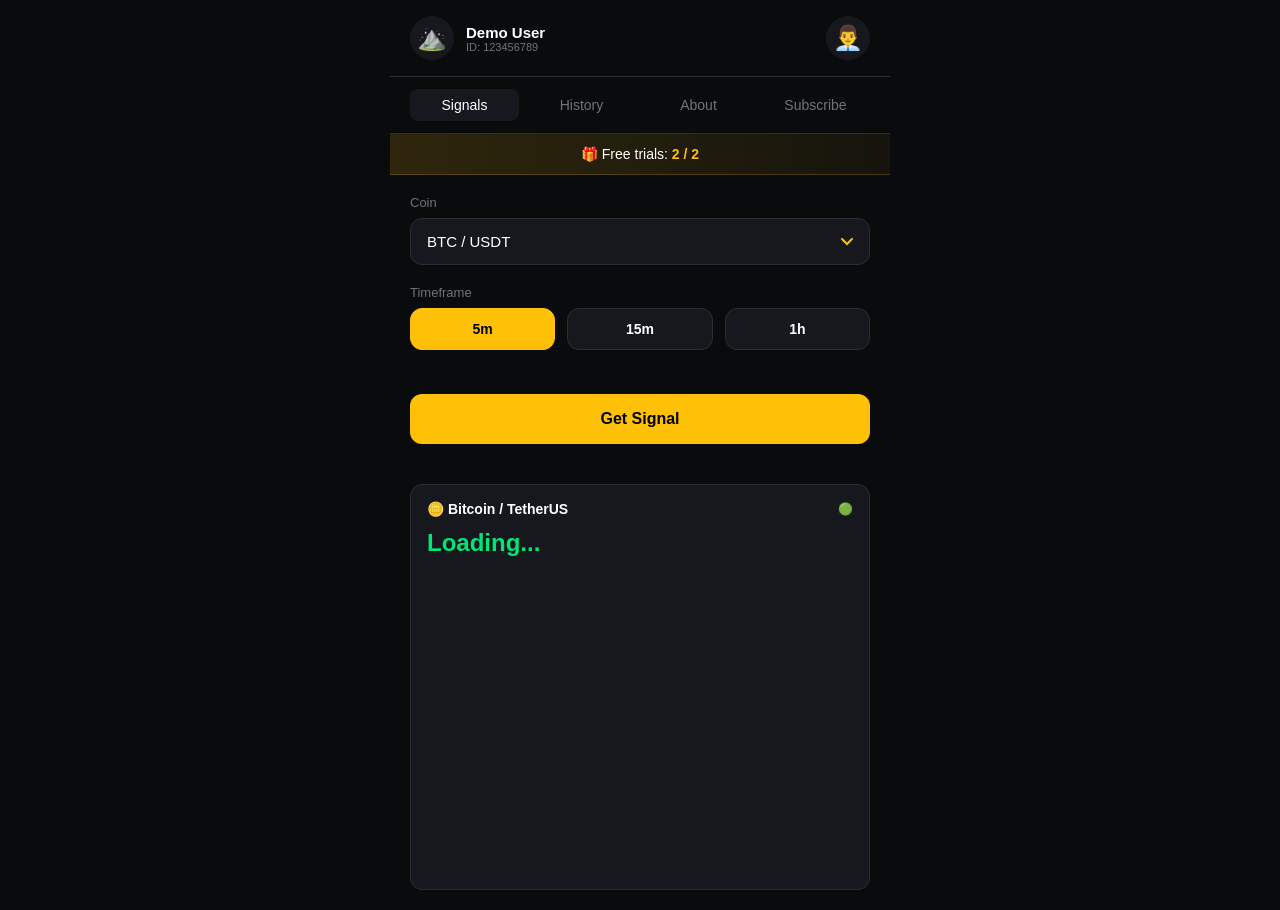
==== crypto_ai_bot/webapp/index.html @ 38aa9d79 "Initial commit: Alpina Signal - AI crypto prediction Telegram Mini App - Transformer neural network " ====
<!DOCTYPE html>
<html lang="en">
<head>
    <meta charset="UTF-8">
    <meta name="viewport" content="width=device-width, initial-scale=1.0, viewport-fit=cover, user-scalable=no">
    <title>Alpina Signal</title>
    <link rel="stylesheet" href="/webapp/style.css">
    <script src="https://telegram.org/js/telegram-web-app.js"></script>
    <!-- TradingView Widget -->
    <script type="text/javascript" src="https://s3.tradingview.com/tv.js"></script>
</head>
<body>
    <div class="app">
        <!-- Header -->
        <header class="header">
            <div class="user-info">
                <div class="avatar">⛰️</div>
                <div class="user-details">
                    <div class="username" id="username">Loading...</div>
                    <div class="user-id">ID: <span id="userId">...</span></div>
                </div>
            </div>
            <button class="support-btn" id="supportBtn" onclick="openSupport()">
                👨‍💼
            </button>
        </header>

        <!-- Navigation -->
        <nav class="nav">
            <button class="nav-btn active" onclick="showSignalsTab()">Signals</button>
            <button class="nav-btn" onclick="showHistoryTab()">History</button>
            <button class="nav-btn" onclick="showAboutTab()">About</button>
            <button class="nav-btn" onclick="showSubscriptionModal()">Subscribe</button>
            <button class="nav-btn" id="adminBtn" style="display: none;" onclick="showAdminTab()">👑 Admin</button>
        </nav>

        <!-- Free Attempts Banner -->
        <div class="attempts-banner">
            <span>🎁 Free trials: <strong id="attemptsCount">2 / 2</strong></span>
        </div>

        <!-- Main Content -->
        <div class="content" id="signalsContent">
            <!-- Coin Selection -->
            <div class="form-group">
                <label>Coin</label>
                <select class="select-input" id="coinSelect">
                    <option value="BTCUSDT">BTC / USDT</option>
                    <option value="ETHUSDT">ETH / USDT</option>
                    <option value="SOLUSDT">SOL / USDT</option>
                    <option value="BNBUSDT">BNB / USDT</option>
                    <option value="XRPUSDT">XRP / USDT</option>
                    <option value="ADAUSDT">ADA / USDT</option>
                    <option value="AVAXUSDT">AVAX / USDT</option>
                    <option value="LINKUSDT">LINK / USDT</option>
                    <option value="DOTUSDT">DOT / USDT</option>
                    <option value="MATICUSDT">MATIC / USDT</option>
                    <option value="LTCUSDT">LTC / USDT</option>
                    <option value="OPUSDT">OP / USDT</option>
                    <option value="ARBUSDT">ARB / USDT</option>
                    <option value="DOGEUSDT">DOGE / USDT</option>
                    <option value="TRXUSDT">TRX / USDT</option>
                </select>
            </div>

            <!-- Timeframe -->
            <div class="form-group">
                <label>Timeframe</label>
                <div class="btn-group">
                    <button class="time-btn active" data-time="5">5m</button>
                    <button class="time-btn" data-time="15">15m</button>
                    <button class="time-btn" data-time="60">1h</button>
                </div>
            </div>

            <!-- Get Signal Button -->
            <button class="signal-btn" id="signalBtn">Get Signal</button>

            <!-- Result Box -->
            <div class="result-box" id="resultBox" style="display: none;">
                <div class="result-icon" id="resultIcon">⚠️</div>
                <div class="result-text" id="resultText">Server error.</div>
                <div class="result-subtext" id="resultSubtext">Please try again in a few seconds.</div>

                <!-- Stop Loss & Take Profit -->
                <div id="slTpBox" style="display: none; margin-top: 16px; padding-top: 16px; border-top: 1px solid var(--border);">
                    <div style="display: flex; justify-content: space-between; margin-bottom: 8px;">
                        <div style="flex: 1; text-align: left;">
                            <div style="font-size: 11px; color: var(--text-muted); margin-bottom: 4px;">🛑 Stop Loss</div>
                            <div id="stopLoss" style="font-size: 14px; font-weight: 600; color: var(--error);">$0.00</div>
                        </div>
                        <div style="flex: 1; text-align: right;">
                            <div style="font-size: 11px; color: var(--text-muted); margin-bottom: 4px;">🎯 Take Profit</div>
                            <div id="takeProfit" style="font-size: 14px; font-weight: 600; color: var(--success);">$0.00</div>
                        </div>
                    </div>
                    <div style="font-size: 11px; color: var(--text-muted); margin-top: 8px;">
                        Entry: <span id="entryPrice" style="color: var(--yellow);">$0.00</span>
                    </div>
                </div>
            </div>

            <!-- Chart -->
            <div class="chart-box">
                <div class="chart-header">
                    <span class="chart-title" id="chartTitle">🪙 Bitcoin / TetherUS</span>
                    <span class="chart-status">🟢</span>
                </div>
                <div class="chart-price" id="chartPrice">Loading...</div>
                <!-- TradingView Widget Container -->
                <div id="tradingview_chart"></div>
            </div>
        </div>

        <!-- Subscription Modal -->
        <div class="modal" id="subscriptionModal">
            <div class="modal-backdrop" onclick="closeModal()"></div>
            <div class="modal-box">
                <button class="modal-close" onclick="closeModal()">✕</button>

                <!-- Step 1: Choose Plan -->
                <div id="planStep">
                    <h2>🔒 Subscribe to Continue</h2>
                    <p class="modal-desc">You've used all <strong>2 free attempts</strong>!</p>
                    <p class="modal-desc">Choose your plan:</p>

                    <div class="plans">
                        <div class="plan">
                            <div class="plan-name">Basic</div>
                            <div class="plan-price">$14.99<span>/month</span></div>
                            <div class="plan-features">
                                ✓ 3 coins<br>
                                ✓ Unlimited signals<br>
                                ✓ All timeframes
                            </div>
                            <button class="plan-btn" onclick="selectPlan('basic', 14.99)">Subscribe</button>
                        </div>

                        <div class="plan featured">
                            <div class="plan-badge">🔥 Popular</div>
                            <div class="plan-name">Pro</div>
                            <div class="plan-price">$24.99<span>/month</span></div>
                            <div class="plan-features">
                                ✓ 7 coins<br>
                                ✓ Unlimited signals<br>
                                ✓ Priority support<br>
                                <strong style="color: #ffd700;">🔔 Telegram alerts (>70%)</strong>
                            </div>
                            <button class="plan-btn" onclick="selectPlan('pro', 24.99)">Subscribe</button>
                        </div>

                        <div class="plan">
                            <div class="plan-name">Premium</div>
                            <div class="plan-price">$49.99<span>/month</span></div>
                            <div class="plan-features">
                                ✓ All 15 coins<br>
                                ✓ Unlimited signals<br>
                                ✓ VIP support<br>
                                <strong style="color: #ffd700;">🔔 Telegram alerts (>70%)</strong>
                            </div>
                            <button class="plan-btn" onclick="selectPlan('premium', 49.99)">Subscribe</button>
                        </div>
                    </div>
                </div>

                <!-- Step 2: Payment Info (Hidden initially) -->
                <div id="paymentStep" style="display: none;">
                    <h2>💳 Payment</h2>
                    <p class="modal-desc">
                        Send <strong id="paymentAmount">$0.00</strong> USDT (TRC20) to:
                    </p>

                    <!-- QR Code -->
                    <div style="text-align: center; margin: 20px 0;">
                        <img id="qrCode"
                             src=""
                             alt="QR Code"
                             style="width: 200px; height: 200px; border-radius: 12px; background: white; padding: 10px;">
                    </div>

                    <!-- Wallet Address -->
                    <div class="chart-box" style="margin-bottom: 20px;">
                        <div style="padding: 16px;">
                            <div style="font-size: 12px; color: var(--text-muted); margin-bottom: 8px;">
                                USDT TRC20 Address:
                            </div>
                            <div id="walletAddress"
                                 style="font-family: monospace; font-size: 13px; word-break: break-all; color: var(--yellow); margin-bottom: 12px;">
                                TECGFKQd1SuJdVihGnegeVGfEXKnpCWieY
                            </div>
                            <button class="plan-btn" onclick="copyAddress()" style="padding: 10px;">
                                📋 Copy Address
                            </button>
                        </div>
                    </div>

                    <!-- Payment Instructions -->
                    <div class="result-box" style="margin-bottom: 16px;">
                        <div class="result-subtext" style="text-align: left; line-height: 1.8;">
                            ⚠️ Important:<br>
                            • Send only USDT (TRC20)<br>
                            • Network: TRON (TRC20)<br>
                            • After payment, click "I Paid"<br>
                            • Activation within 1-5 minutes
                        </div>
                    </div>

                    <!-- Already Paid Button -->
                    <button class="signal-btn" onclick="checkPayment()" style="margin: 0;">
                        ✅ I Already Paid
                    </button>

                    <button class="nav-btn" onclick="backToPlans()" style="margin-top: 12px; width: 100%;">
                        ← Back to Plans
                    </button>
                </div>
            </div>
        </div>

        <!-- History Content (Hidden by default) -->
        <div class="content" id="historyContent" style="display: none;">
            <div class="chart-box" style="margin-bottom: 16px;">
                <div class="chart-header">
                    <span class="chart-title">📜 Signal History</span>
                    <span class="chart-status" id="historyCount">0 signals</span>
                </div>
            </div>

            <!-- History List -->
            <div id="historyList" style="display: flex; flex-direction: column; gap: 12px;">
                <!-- History items will be added here dynamically -->
            </div>

            <!-- Empty State -->
            <div id="emptyHistory" class="result-box" style="text-align: center;">
                <div class="result-icon">📭</div>
                <div class="result-text">No signals yet</div>
                <div class="result-subtext">Your signal history will appear here</div>
            </div>
        </div>

        <!-- About Content (Hidden by default) -->
        <div class="content" id="aboutContent" style="display: none;">
            <div class="result-box">
                <div class="result-icon">🚀</div>
                <div class="result-text">Alpina Signal</div>
                <div class="result-subtext" style="margin-bottom: 20px;">Analytical platform & Telegram Mini App for crypto traders</div>
            </div>

            <div class="chart-box">
                <div style="padding: 20px;">
                    <h3 style="margin-bottom: 16px; color: var(--yellow); text-align: center;">What We Provide</h3>
                    <div style="text-align: left; line-height: 2; margin-bottom: 20px;">
                        We provide <strong style="color: var(--yellow);">LONG / SHORT trading signals</strong> based on:<br><br>
                        📈 Technical market analysis<br>
                        📊 EMA & RSI indicators<br>
                        🧠 Advanced neural networks<br>
                        🌐 Market structure and volatility
                    </div>

                    <h3 style="margin-bottom: 16px; color: var(--yellow); text-align: center; margin-top: 24px; padding-top: 24px; border-top: 1px solid var(--border);">For Traders Who Value</h3>
                    <div style="text-align: left; line-height: 2; margin-bottom: 20px;">
                        ⚡ Speed and simplicity<br>
                        🎯 Clear Entry, Stop-Loss & Take-Profit levels<br>
                        📲 Seamless usage directly inside Telegram
                    </div>

                    <h3 style="margin-bottom: 16px; color: var(--yellow); text-align: center; margin-top: 24px; padding-top: 24px; border-top: 1px solid var(--border);">What You Get</h3>
                    <div style="text-align: left; line-height: 2;">
                        💹 Signals for popular crypto pairs (BTC, ETH, SOL, etc.)<br>
                        ⏱ Multiple timeframes (5m, 15m, 1h)<br>
                        🆓 Limited free access for new users<br>
                        🔐 Full access via subscription
                    </div>

                    <div style="margin-top: 24px; padding-top: 20px; border-top: 1px solid var(--border); text-align: center;">
                        <p style="color: var(--text-muted); font-size: 13px; line-height: 1.6;">
                            Powered by state-of-the-art <strong>Transformer and LSTM neural networks</strong> with:<br>
                            🧠 <strong>10 deep layers</strong> and <strong>768 hidden dimensions</strong><br>
                            🎯 <strong>24 attention heads</strong> for multi-scale pattern recognition<br>
                            ⚡ <strong>Attention pooling</strong> for intelligent temporal feature extraction<br>
                            🔄 <strong>Residual connections</strong> for better gradient flow<br>
                            📊 Trained on <strong>3 years</strong> of historical market data<br>
                            🎓 <strong>Label smoothing</strong> for superior generalization<br><br>
                            <strong style="color: var(--yellow);">70%+ confidence threshold</strong> ensures only high-quality signals
                        </p>
                    </div>
                </div>
            </div>
        </div>

        <!-- Admin Panel (Hidden by default) -->
        <div class="content" id="adminContent" style="display: none;">
            <div class="result-box" style="text-align: center;">
                <div class="result-icon">👑</div>
                <div class="result-text">Admin Panel</div>
                <div class="result-subtext" style="margin-bottom: 20px;">System Statistics & User Management</div>
            </div>

            <!-- Stats Overview -->
            <div class="chart-box" style="margin-bottom: 16px;">
                <div class="chart-header">
                    <span class="chart-title">📊 Overview</span>
                    <button class="plan-btn" onclick="loadAdminStats()" style="padding: 6px 12px; font-size: 12px; width: auto;">🔄 Refresh</button>
                </div>
                <div style="padding: 16px;">
                    <div style="display: grid; grid-template-columns: 1fr 1fr; gap: 16px; margin-bottom: 16px;">
                        <div style="text-align: center;">
                            <div style="font-size: 24px; font-weight: 700; color: var(--yellow);" id="adminTotalUsers">0</div>
                            <div style="font-size: 12px; color: var(--text-muted); margin-top: 4px;">Total Users</div>
                        </div>
                        <div style="text-align: center;">
                            <div style="font-size: 24px; font-weight: 700; color: var(--success);" id="adminActiveUsers">0</div>
                            <div style="font-size: 12px; color: var(--text-muted); margin-top: 4px;">Active (7d)</div>
                        </div>
                    </div>
                    <div style="border-top: 1px solid var(--border); padding-top: 12px;">
                        <div style="font-size: 12px; color: var(--text-muted); margin-bottom: 8px;">Subscriptions by Tier:</div>
                        <div style="display: grid; grid-template-columns: repeat(4, 1fr); gap: 8px; text-align: center;">
                            <div>
                                <div style="font-size: 16px; font-weight: 600;" id="adminFree">0</div>
                                <div style="font-size: 10px; color: var(--text-muted);">Free</div>
                            </div>
                            <div>
                                <div style="font-size: 16px; font-weight: 600;" id="adminBasic">0</div>
                                <div style="font-size: 10px; color: var(--text-muted);">Basic</div>
                            </div>
                            <div>
                                <div style="font-size: 16px; font-weight: 600;" id="adminPro">0</div>
                                <div style="font-size: 10px; color: var(--text-muted);">Pro</div>
                            </div>
                            <div>
                                <div style="font-size: 16px; font-weight: 600;" id="adminPremium">0</div>
                                <div style="font-size: 10px; color: var(--text-muted);">Premium</div>
                            </div>
                        </div>
                    </div>
                </div>
            </div>

            <!-- Recent Users -->
            <div class="chart-box">
                <div class="chart-header">
                    <span class="chart-title">👥 Recent Users</span>
                    <span class="chart-status" id="adminRecentCount">0 users</span>
                </div>
                <div id="adminRecentList" style="padding: 16px; display: flex; flex-direction: column; gap: 12px;">
                    <!-- Recent users will be added here -->
                </div>
                <div id="adminEmpty" style="text-align: center; padding: 20px; color: var(--text-muted);">
                    No user data available
                </div>
            </div>
        </div>

        <!-- Loading Overlay -->
        <div class="loading-overlay" id="loadingOverlay">
            <div class="spinner"></div>
            <p>Loading signal...</p>
        </div>
    </div>

    <script src="/webapp/app.js"></script>
</body>
</html>
---- webapp/style.css ----
/* Alpina Signal - Professional Design */

* {
    margin: 0;
    padding: 0;
    box-sizing: border-box;
}

:root {
    --bg: #0a0b0d;
    --card-bg: #16181d;
    --yellow: #ffc107;
    --yellow-hover: #ffb300;
    --text: #ffffff;
    --text-muted: #6c757d;
    --border: #2a2d35;
    --success: #00e676;
    --error: #ff5252;
}

body {
    font-family: -apple-system, BlinkMacSystemFont, 'Segoe UI', Roboto, sans-serif;
    background: var(--bg);
    color: var(--text);
    margin: 0;
    padding: 0;
    overflow-x: hidden;
}

.app {
    max-width: 500px;
    margin: 0 auto;
    min-height: 100vh;
    background: var(--bg);
}

/* Header */
.header {
    display: flex;
    justify-content: space-between;
    align-items: center;
    padding: 16px 20px;
    border-bottom: 1px solid var(--border);
}

.user-info {
    display: flex;
    align-items: center;
    gap: 12px;
}

.avatar {
    width: 44px;
    height: 44px;
    background: var(--card-bg);
    border-radius: 50%;
    display: flex;
    align-items: center;
    justify-content: center;
    font-size: 24px;
}

.user-details {
    display: flex;
    flex-direction: column;
}

.username {
    font-size: 15px;
    font-weight: 600;
    color: var(--text);
}

.user-id {
    font-size: 11px;
    color: var(--text-muted);
}

.support-btn {
    width: 44px;
    height: 44px;
    background: var(--card-bg);
    border: none;
    border-radius: 50%;
    font-size: 24px;
    cursor: pointer;
    transition: all 0.2s;
}

.support-btn:active {
    transform: scale(0.95);
}

/* Navigation */
.nav {
    display: flex;
    justify-content: space-around;
    padding: 12px 20px;
    border-bottom: 1px solid var(--border);
    gap: 8px;
}

.nav-btn {
    background: none;
    border: none;
    color: var(--text-muted);
    font-size: 14px;
    font-weight: 500;
    padding: 8px 16px;
    cursor: pointer;
    border-radius: 8px;
    transition: all 0.2s;
    flex: 1;
}

.nav-btn.active {
    color: var(--text);
    background: var(--card-bg);
}

/* Attempts Banner */
.attempts-banner {
    padding: 12px 20px;
    background: linear-gradient(90deg, rgba(255,193,7,0.15) 0%, rgba(255,193,7,0.05) 100%);
    border-bottom: 1px solid rgba(255,193,7,0.2);
    text-align: center;
    font-size: 14px;
}

.attempts-banner strong {
    color: var(--yellow);
    font-weight: 700;
}

/* Content */
.content {
    padding: 20px;
}

/* Form Group */
.form-group {
    margin-bottom: 20px;
}

.form-group label {
    display: block;
    font-size: 13px;
    color: var(--text-muted);
    margin-bottom: 8px;
    font-weight: 500;
}

.select-input {
    width: 100%;
    padding: 14px 16px;
    background: var(--card-bg);
    border: 1px solid var(--border);
    border-radius: 12px;
    color: var(--text);
    font-size: 15px;
    font-weight: 500;
    cursor: pointer;
    appearance: none;
    background-image: url("data:image/svg+xml,%3Csvg width='12' height='8' viewBox='0 0 12 8' fill='none' xmlns='http://www.w3.org/2000/svg'%3E%3Cpath d='M1 1L6 6L11 1' stroke='%23ffc107' stroke-width='2' stroke-linecap='round'/%3E%3C/svg%3E");
    background-repeat: no-repeat;
    background-position: right 16px center;
    transition: border-color 0.2s;
}

.select-input:focus {
    outline: none;
    border-color: var(--yellow);
}

/* Button Group */
.btn-group {
    display: flex;
    gap: 12px;
}

.time-btn {
    flex: 1;
    padding: 12px;
    background: var(--card-bg);
    border: 1px solid var(--border);
    border-radius: 12px;
    color: var(--text);
    font-size: 14px;
    font-weight: 600;
    cursor: pointer;
    transition: all 0.2s;
}

.time-btn.active {
    background: var(--yellow);
    color: #000;
    border-color: var(--yellow);
}

.time-btn:hover:not(.active) {
    border-color: var(--yellow);
}

/* Signal Button */
.signal-btn {
    width: 100%;
    padding: 16px;
    background: var(--yellow);
    border: none;
    border-radius: 12px;
    color: #000;
    font-size: 16px;
    font-weight: 700;
    cursor: pointer;
    margin: 24px 0 20px;
    transition: all 0.2s;
}

.signal-btn:hover {
    background: var(--yellow-hover);
    transform: translateY(-2px);
    box-shadow: 0 8px 16px rgba(255, 193, 7, 0.3);
}

.signal-btn:active {
    transform: translateY(0);
}

/* Result Box */
.result-box {
    background: var(--card-bg);
    border: 1px solid var(--border);
    border-radius: 12px;
    padding: 20px;
    text-align: center;
    margin-bottom: 20px;
}

.result-icon {
    font-size: 32px;
    margin-bottom: 12px;
}

.result-text {
    font-size: 16px;
    font-weight: 600;
    margin-bottom: 8px;
}

.result-subtext {
    font-size: 13px;
    color: var(--text-muted);
}

.result-box.success .result-text {
    color: var(--success);
}

.result-box.error .result-text {
    color: var(--error);
}

/* Chart Box */
.chart-box {
    background: var(--card-bg);
    border: 1px solid var(--border);
    border-radius: 12px;
    padding: 16px;
    margin-top: 20px;
}

.chart-header {
    display: flex;
    justify-content: space-between;
    align-items: center;
    margin-bottom: 12px;
}

.chart-title {
    font-size: 14px;
    font-weight: 600;
}

.chart-status {
    font-size: 12px;
}

.chart-price {
    font-size: 24px;
    font-weight: 700;
    color: var(--success);
    margin-bottom: 16px;
}

#tradingview_chart {
    width: 100%;
    height: 300px;
    border-radius: 8px;
    overflow: hidden;
}

/* Modal */
.modal {
    position: fixed;
    top: 0;
    left: 0;
    width: 100%;
    height: 100%;
    display: none;
    align-items: center;
    justify-content: center;
    z-index: 1000;
}

.modal.show {
    display: flex;
}

.modal-backdrop {
    position: absolute;
    top: 0;
    left: 0;
    width: 100%;
    height: 100%;
    background: rgba(0, 0, 0, 0.85);
}

.modal-box {
    position: relative;
    background: var(--card-bg);
    border-radius: 20px;
    width: 90%;
    max-width: 420px;
    max-height: 85vh;
    overflow-y: auto;
    padding: 24px;
    z-index: 1001;
    animation: slideUp 0.3s ease;
}

@keyframes slideUp {
    from {
        transform: translateY(50px);
        opacity: 0;
    }
    to {
        transform: translateY(0);
        opacity: 1;
    }
}

.modal-close {
    position: absolute;
    top: 20px;
    right: 20px;
    width: 32px;
    height: 32px;
    background: none;
    border: none;
    color: var(--text-muted);
    font-size: 24px;
    cursor: pointer;
    display: flex;
    align-items: center;
    justify-content: center;
    padding: 0;
}

.modal-box h2 {
    font-size: 22px;
    text-align: center;
    margin-bottom: 12px;
}

.modal-desc {
    text-align: center;
    color: var(--text-muted);
    font-size: 14px;
    margin-bottom: 8px;
}

.plans {
    display: flex;
    flex-direction: column;
    gap: 16px;
    margin-top: 24px;
}

.plan {
    background: var(--bg);
    border: 2px solid var(--border);
    border-radius: 16px;
    padding: 20px;
    position: relative;
    transition: all 0.2s;
}

.plan.featured {
    border-color: var(--yellow);
    background: linear-gradient(135deg, rgba(255,193,7,0.1) 0%, rgba(255,193,7,0.05) 100%);
}

.plan-badge {
    position: absolute;
    top: -12px;
    right: 20px;
    background: var(--yellow);
    color: #000;
    padding: 4px 12px;
    border-radius: 12px;
    font-size: 11px;
    font-weight: 700;
}

.plan-name {
    font-size: 18px;
    font-weight: 700;
    margin-bottom: 8px;
}

.plan-price {
    font-size: 28px;
    font-weight: 700;
    color: var(--yellow);
    margin-bottom: 16px;
}

.plan-price span {
    font-size: 14px;
    color: var(--text-muted);
    font-weight: 400;
}

.plan-features {
    font-size: 13px;
    color: var(--text-muted);
    line-height: 2;
    margin-bottom: 16px;
}

.plan-btn {
    width: 100%;
    padding: 14px;
    background: var(--yellow);
    border: none;
    border-radius: 12px;
    color: #000;
    font-size: 15px;
    font-weight: 700;
    cursor: pointer;
    transition: all 0.2s;
}

.plan-btn:hover {
    background: var(--yellow-hover);
}

/* Loading Overlay */
.loading-overlay {
    position: fixed;
    top: 0;
    left: 0;
    width: 100%;
    height: 100%;
    background: rgba(0, 0, 0, 0.8);
    display: none;
    align-items: center;
    justify-content: center;
    flex-direction: column;
    z-index: 999;
}

.loading-overlay.show {
    display: flex;
}

.spinner {
    width: 48px;
    height: 48px;
    border: 4px solid var(--border);
    border-top-color: var(--yellow);
    border-radius: 50%;
    animation: spin 1s linear infinite;
}

@keyframes spin {
    to { transform: rotate(360deg); }
}

.loading-overlay p {
    margin-top: 16px;
    color: var(--text-muted);
    font-size: 14px;
}

/* Responsive */
@media (max-width: 480px) {
    .content {
        padding: 16px;
    }

    #tradingview_chart {
        height: 250px;
    }
}
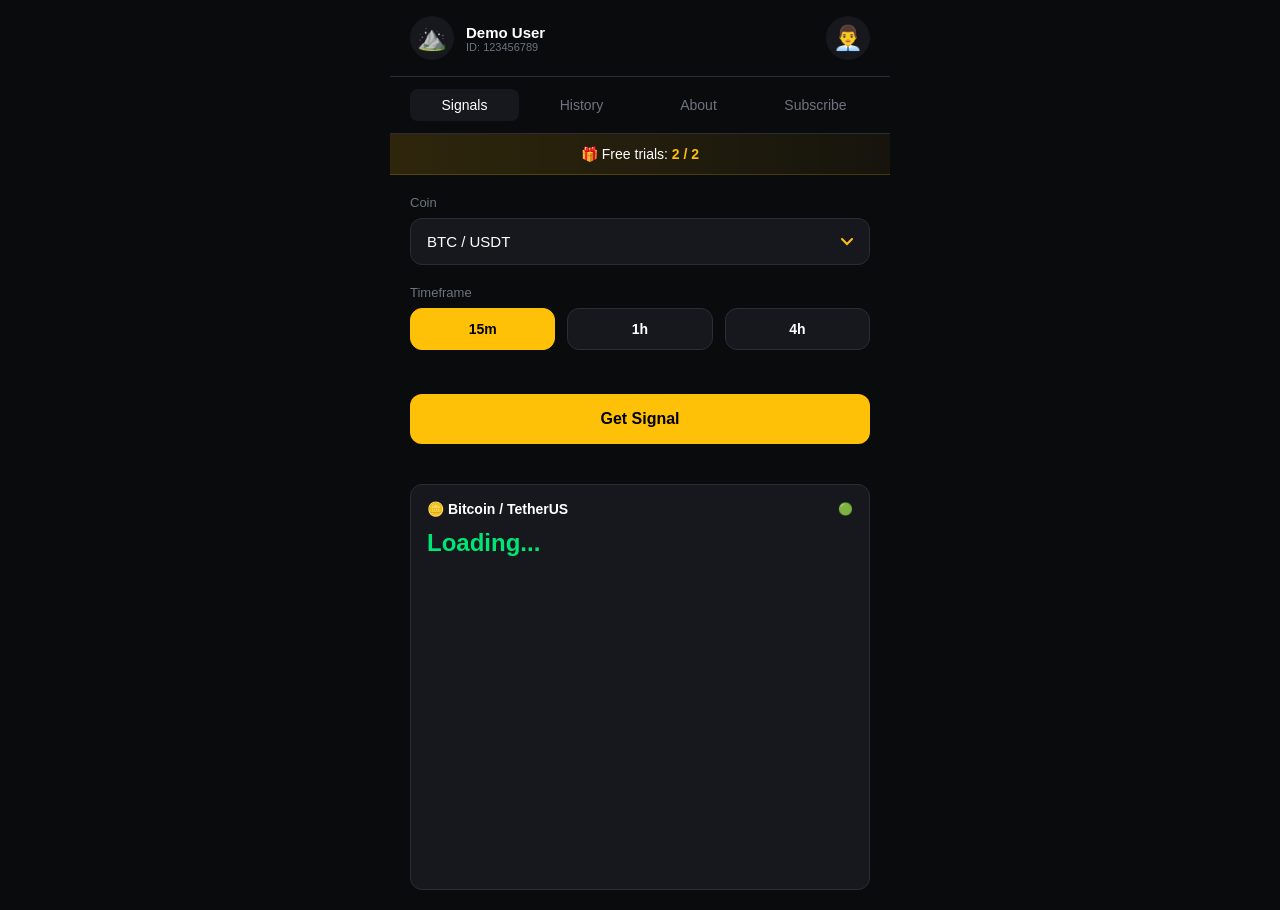
==== commit 1f0c52d8: "Fix signals: correct timeframe mapping, remove demo mode, fix confidence display - Timeframe buttons" ====
--- a/crypto_ai_bot/webapp/index.html
+++ b/crypto_ai_bot/webapp/index.html
@@ -67,9 +67,9 @@
             <div class="form-group">
                 <label>Timeframe</label>
                 <div class="btn-group">
-                    <button class="time-btn active" data-time="5">5m</button>
-                    <button class="time-btn" data-time="15">15m</button>
+                    <button class="time-btn active" data-time="15">15m</button>
                     <button class="time-btn" data-time="60">1h</button>
+                    <button class="time-btn" data-time="240">4h</button>
                 </div>
             </div>
 
@@ -268,7 +268,7 @@
                     <h3 style="margin-bottom: 16px; color: var(--yellow); text-align: center; margin-top: 24px; padding-top: 24px; border-top: 1px solid var(--border);">What You Get</h3>
                     <div style="text-align: left; line-height: 2;">
                         💹 Signals for popular crypto pairs (BTC, ETH, SOL, etc.)<br>
-                        ⏱ Multiple timeframes (5m, 15m, 1h)<br>
+                        ⏱ Multiple timeframes (15m, 1h, 4h)<br>
                         🆓 Limited free access for new users<br>
                         🔐 Full access via subscription
                     </div>
